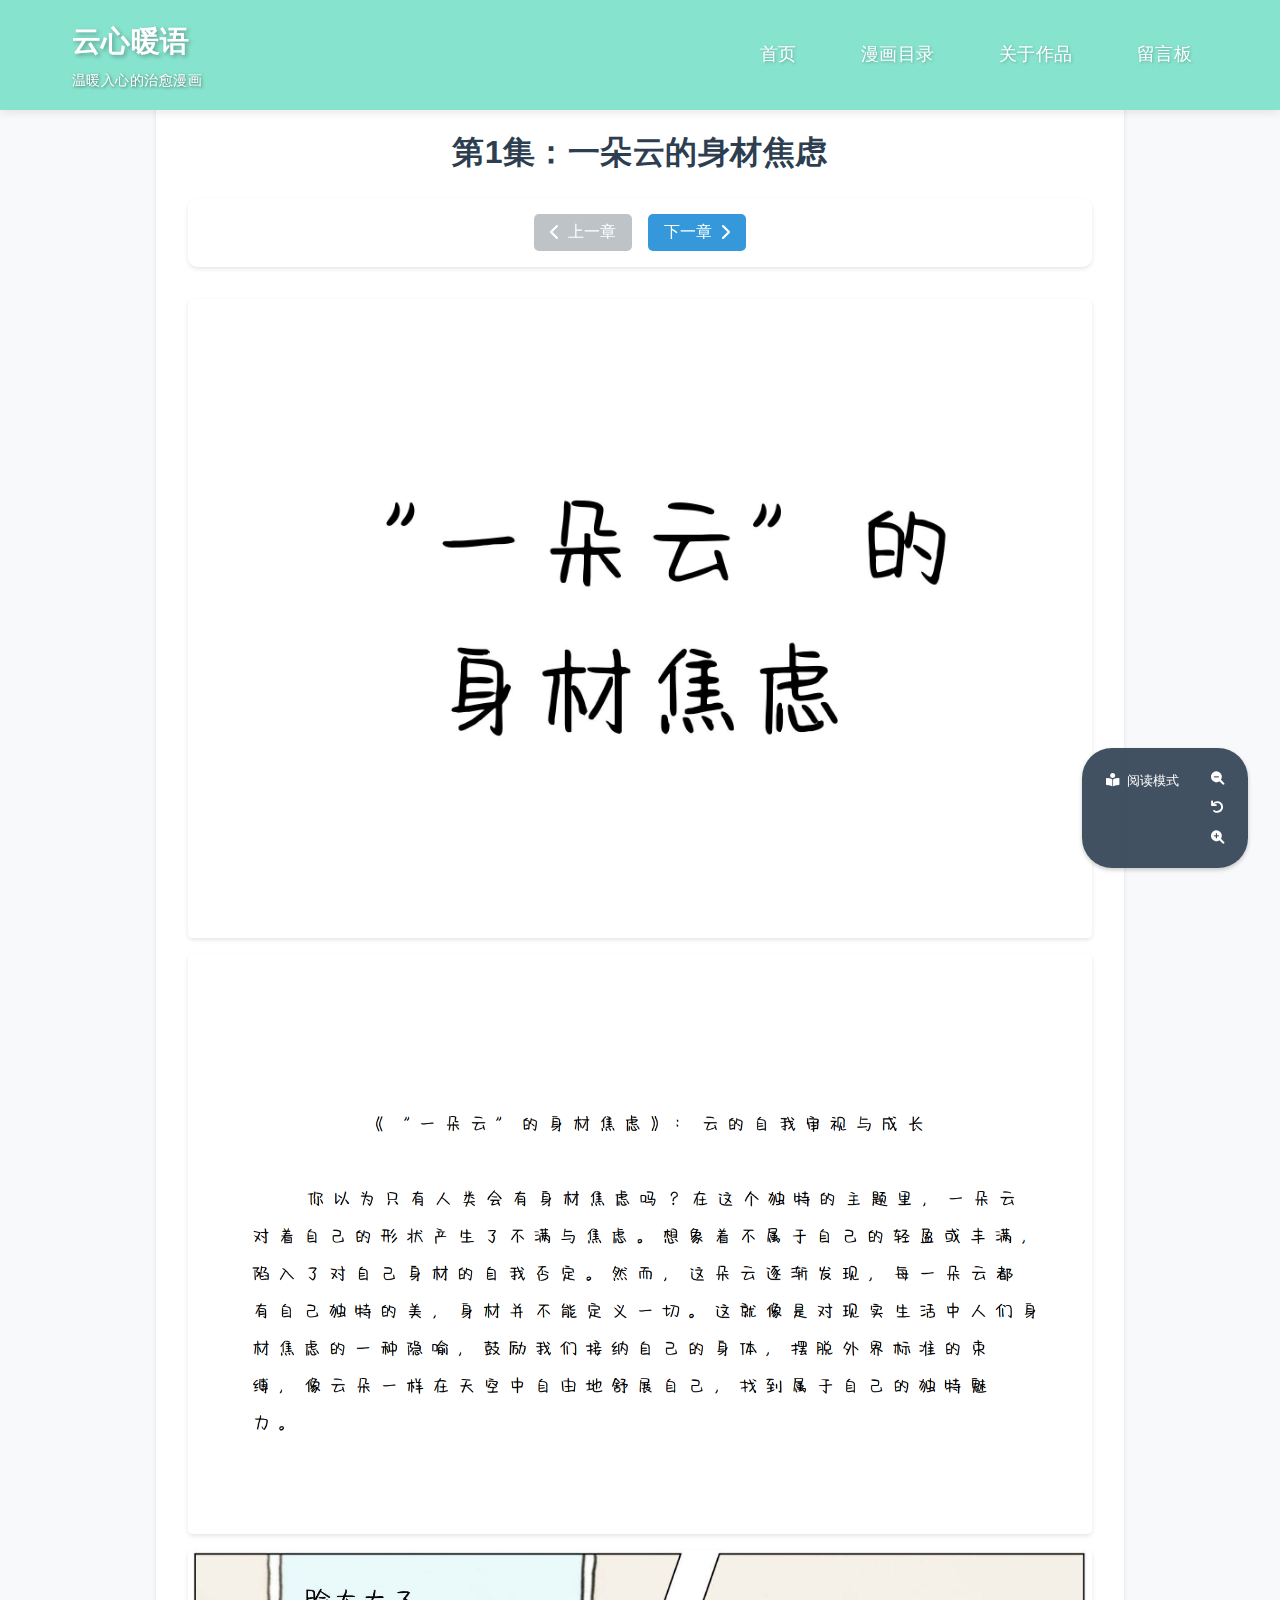
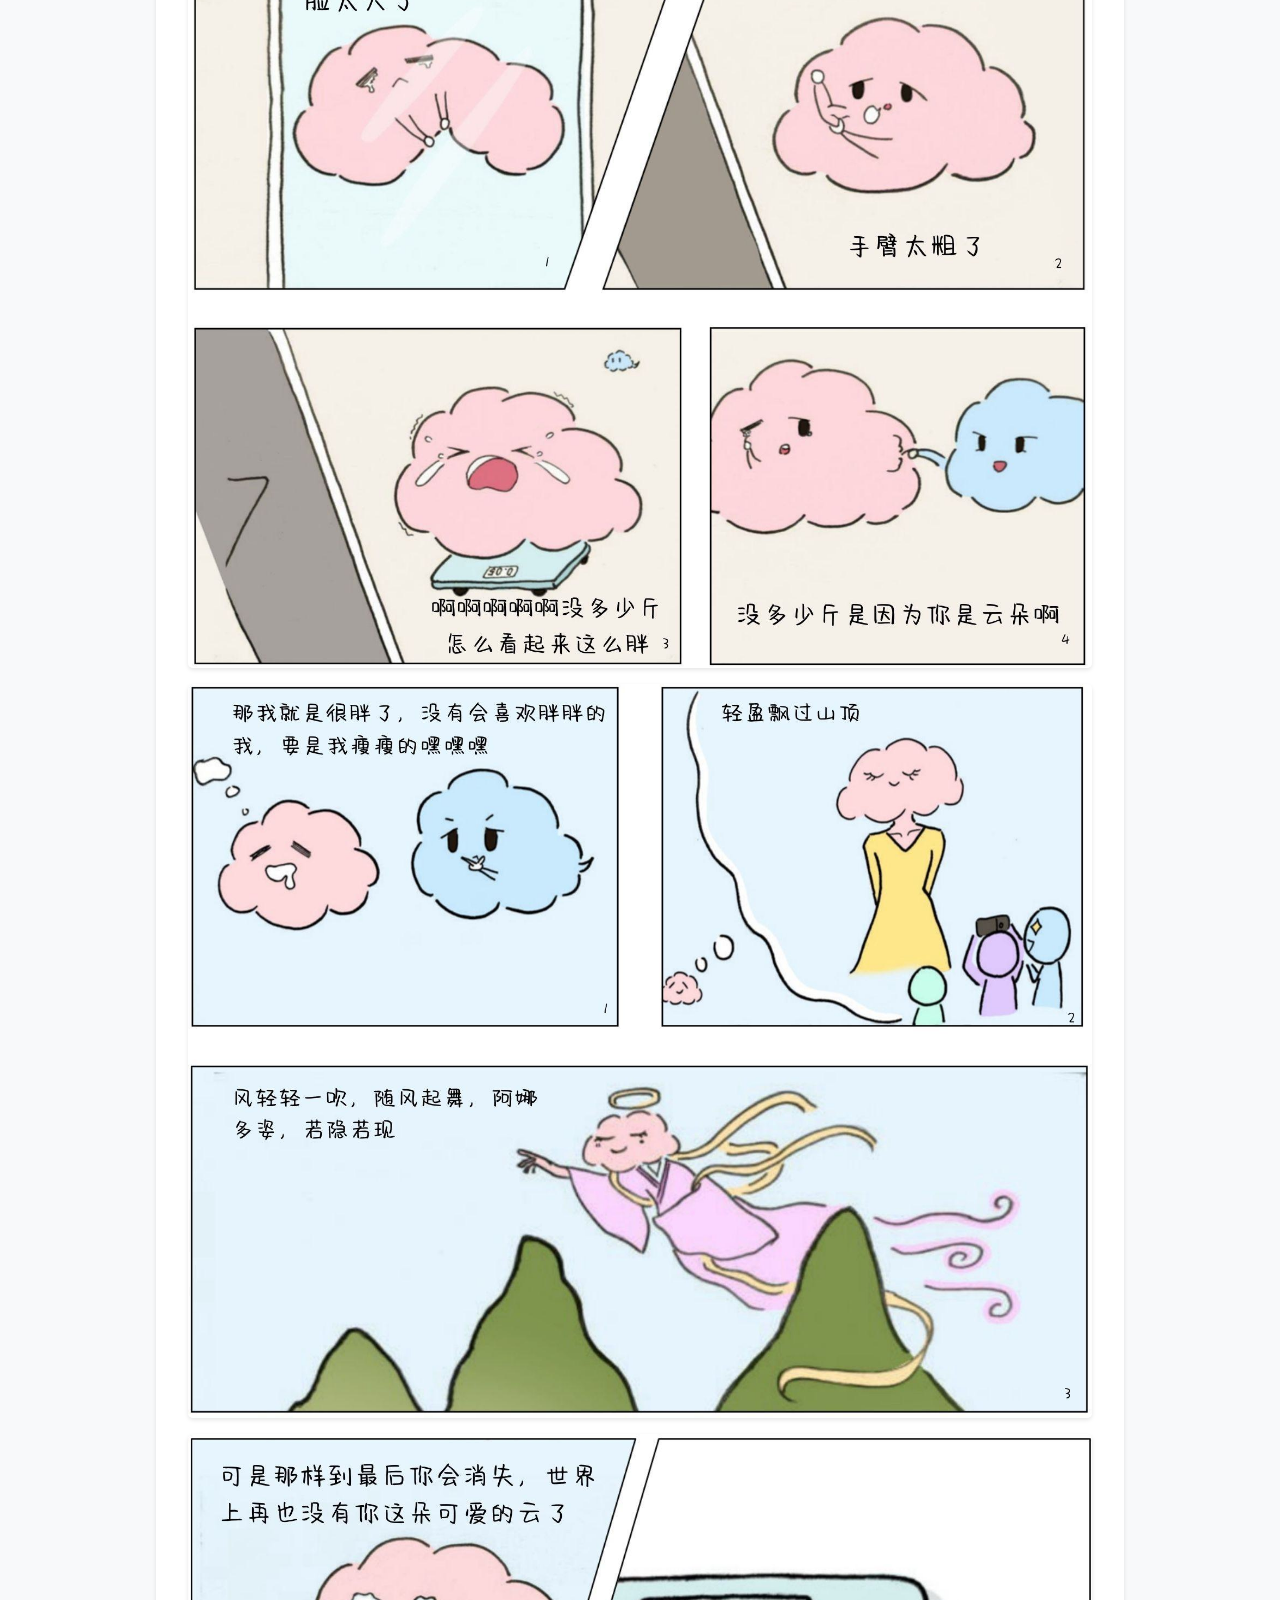
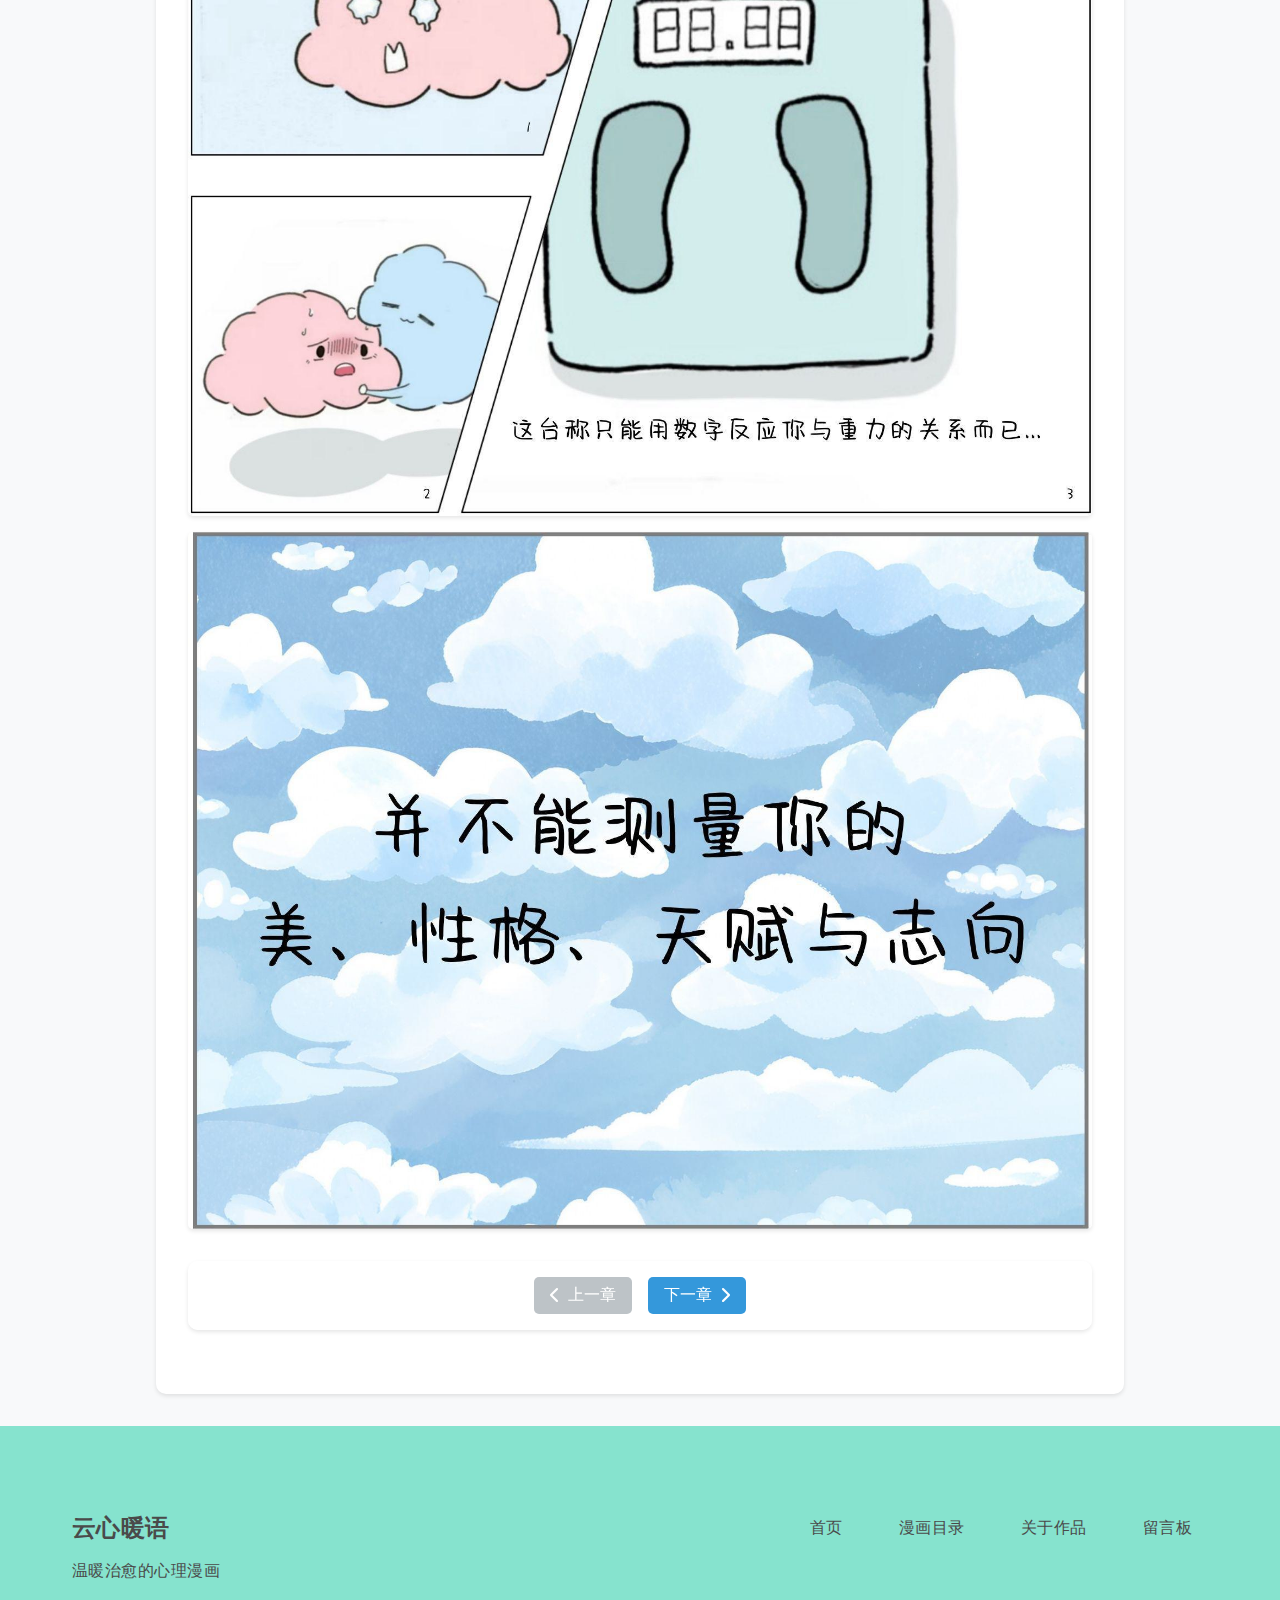
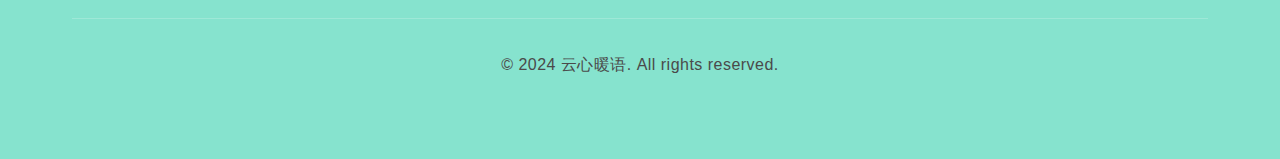
==== reader.html @ ce9400ea "Add files via upload" ====
<!DOCTYPE html>
<html lang="zh">
<head>
    <meta charset="UTF-8">
    <meta name="viewport" content="width=device-width, initial-scale=1.0">
    <title>漫画阅读 - 云心暖语</title>
    <link rel="stylesheet" href="css/style.css">
    <link rel="stylesheet" href="css/reader.css">
    <link rel="stylesheet" href="https://cdnjs.cloudflare.com/ajax/libs/font-awesome/6.0.0/css/all.min.css">
</head>
<body class="reader-page">
    <nav class="main-nav">
        <div class="nav-content">
            <div class="logo">
                <h1>云心暖语</h1>
                <p class="tagline">温暖入心的治愈漫画</p>
            </div>
            <div class="nav-links">
                <a href="index.html">首页</a>
                <a href="comics.html">漫画目录</a>
                <a href="about.html">关于作品</a>
                <a href="message-board.html">留言板</a>
            </div>
        </div>
    </nav>

    <main class="reader-main">
        <div class="reader-container">
            <div class="chapter-info">
                <h2 id="chapterTitle">正在加载...</h2>
                <div class="chapter-navigation">
                    <button id="prevChapter" class="nav-button" title="上一章">
                        <i class="fas fa-chevron-left"></i> 上一章
                    </button>
                    <button id="nextChapter" class="nav-button" title="下一章">
                        下一章 <i class="fas fa-chevron-right"></i>
                    </button>
                </div>
            </div>

            <div id="comicPages" class="comic-pages">
                <!-- 第1集：一朵云的身材焦虑 -->
                <div class="chapter-pages" data-chapter="1">
                    <img src="images/1/1.jpg" alt="第1集 第1页" class="comic-page">
                    <img src="images/1/0.png" alt="第1集 第0页" class="comic-page">
                    <img src="images/1/2.jpg" alt="第1集 第2页" class="comic-page">
                    <img src="images/1/3.jpg" alt="第1集 第3页" class="comic-page">
                    <img src="images/1/4.jpg" alt="第1集 第4页" class="comic-page">
                    <img src="images/1/5.jpg" alt="第1集 第5页" class="comic-page">
                </div>
                <!-- 第2集：感谢你的出现 -->
                <div class="chapter-pages" data-chapter="2">
                    <img src="images/2/1.jpg" alt="第2集 第1页" class="comic-page">
                    <img src="images/2/0.png" alt="第2集 第0页" class="comic-page">
                    <img src="images/2/2.jpg" alt="第2集 第2页" class="comic-page">
                    <img src="images/2/3.jpg" alt="第2集 第3页" class="comic-page">
                    <img src="images/2/4.jpg" alt="第2集 第4页" class="comic-page">
                    <img src="images/2/5.jpg" alt="第2集 第5页" class="comic-page">
                    <img src="images/2/6.jpg" alt="第2集 第6页" class="comic-page">
                </div>
                <!-- 第3集：接受离别，就像接受一个人的来到一样 -->
                <div class="chapter-pages" data-chapter="3">
                    <img src="images/3/1.jpg" alt="第3集 第1页" class="comic-page">
                    <img src="images/3/0.jpg" alt="第3集 第0页" class="comic-page">
                    <img src="images/3/2.jpg" alt="第3集 第2页" class="comic-page">
                    <img src="images/3/3.jpg" alt="第3集 第3页" class="comic-page">
                    <img src="images/3/4.jpg" alt="第3集 第4页" class="comic-page">
                    <img src="images/3/5.jpg" alt="第3集 第5页" class="comic-page">
                    <img src="images/3/6.jpg" alt="第3集 第6页" class="comic-page">
                </div>
                <!-- 第4集：平凡的非凡 -->
                <div class="chapter-pages" data-chapter="4">
                    <img src="images/4/1.jpg" alt="第4集 第1页" class="comic-page">
                    <img src="images/4/0.png" alt="第4集 第0页" class="comic-page">
                    <img src="images/4/2.jpg" alt="第4集 第2页" class="comic-page">
                    <img src="images/4/3.jpg" alt="第4集 第3页" class="comic-page">
                    <img src="images/4/4.jpg" alt="第4集 第4页" class="comic-page">
                    <img src="images/4/5.jpg" alt="第4集 第5页" class="comic-page">
                </div>
                <!-- 第5集：送给敏感的你 -->
                <div class="chapter-pages" data-chapter="5">
                    <img src="images/5/1.jpg" alt="第5集 第1页" class="comic-page">
                    <img src="images/5/0.png" alt="第5集 第0页" class="comic-page">
                    <img src="images/5/2.jpg" alt="第5集 第2页" class="comic-page">
                    <img src="images/5/3.jpg" alt="第5集 第3页" class="comic-page">
                    <img src="images/5/4.jpg" alt="第5集 第4页" class="comic-page">
                    <img src="images/5/5.jpg" alt="第5集 第5页" class="comic-page">
                    <img src="images/5/6.jpg" alt="第5集 第6页" class="comic-page">
                </div>
                <!-- 第6集：社恐人自有出路 -->
                <div class="chapter-pages" data-chapter="6">
                    <img src="images/6/1.jpg" alt="第6集 第1页" class="comic-page">
                    <img src="images/6/0.png" alt="第6集 第0页" class="comic-page">
                    <img src="images/6/2.jpg" alt="第6集 第2页" class="comic-page">
                    <img src="images/6/3.jpg" alt="第6集 第3页" class="comic-page">
                    <img src="images/6/4.jpg" alt="第6集 第4页" class="comic-page">
                    <img src="images/6/5.jpg" alt="第6集 第5页" class="comic-page">
                    <img src="images/6/6.jpg" alt="第6集 第6页" class="comic-page">
                </div>
                <!-- 第7集：若即若离的朋友 -->
                <div class="chapter-pages" data-chapter="7">
                    <img src="images/7/1.jpg" alt="第7集 第1页" class="comic-page">
                    <img src="images/7/0.png" alt="第7集 第0页" class="comic-page">
                    <img src="images/7/2.jpg" alt="第7集 第2页" class="comic-page">
                    <img src="images/7/3.jpg" alt="第7集 第3页" class="comic-page">
                    <img src="images/7/4.jpg" alt="第7集 第4页" class="comic-page">
                    <img src="images/7/5.jpg" alt="第7集 第5页" class="comic-page">
                    <img src="images/7/6.jpg" alt="第7集 第6页" class="comic-page">
                    <img src="images/7/7.jpg" alt="第7集 第7页" class="comic-page">
                </div>
                <!-- 第8集：完美爱人 -->
                <div class="chapter-pages" data-chapter="8">
                    <img src="images/8/1.jpg" alt="第8集 第1页" class="comic-page">
                    <img src="images/8/0.png" alt="第8集 第0页" class="comic-page">
                    <img src="images/8/2.jpg" alt="第8集 第2页" class="comic-page">
                    <img src="images/8/3.jpg" alt="第8集 第3页" class="comic-page">
                    <img src="images/8/4.jpg" alt="第8集 第4页" class="comic-page">
                    <img src="images/8/5.jpg" alt="第8集 第5页" class="comic-page">
                    <img src="images/8/6.jpg" alt="第8集 第6页" class="comic-page">
                    <img src="images/8/7.jpg" alt="第8集 第7页" class="comic-page">
                    <img src="images/8/8.jpg" alt="第8集 第8页" class="comic-page">
                    <img src="images/8/9.jpg" alt="第8集 第9页" class="comic-page">
                    <img src="images/8/10.jpg" alt="第8集 第10页" class="comic-page">
                </div>
            </div>

            <div class="page-navigation">
                <button id="prevPage" class="nav-button" title="上一页">
                    <i class="fas fa-chevron-left"></i> 上一页
                </button>
                <span id="pageInfo" class="page-info">页面 0/0</span>
                <button id="nextPage" class="nav-button" title="下一页">
                    下一页 <i class="fas fa-chevron-right"></i>
                </button>
            </div>

            <div class="chapter-navigation bottom-nav">
                <button id="prevChapterBottom" class="nav-button" title="上一章">
                    <i class="fas fa-chevron-left"></i> 上一章
                </button>
                <button id="nextChapterBottom" class="nav-button" title="下一章">
                    下一章 <i class="fas fa-chevron-right"></i>
                </button>
            </div>
        </div>
    </main>

    <div class="reading-controls">
        <div class="reading-mode">
            <button id="toggleReadingMode" class="control-button" title="切换阅读模式">
                <i class="fas fa-book-reader"></i>
                <span>阅读模式</span>
            </button>
        </div>
        <div class="zoom-controls">
            <button id="zoomOut" class="control-button" title="缩小">
                <i class="fas fa-search-minus"></i>
            </button>
            <button id="zoomReset" class="control-button" title="重置大小">
                <i class="fas fa-undo"></i>
            </button>
            <button id="zoomIn" class="control-button" title="放大">
                <i class="fas fa-search-plus"></i>
            </button>
        </div>
    </div>

    <footer>
        <div class="container">
            <div class="footer-content">
                <div class="footer-info">
                    <h3>云心暖语</h3>
                    <p>温暖治愈的心理漫画</p>
                </div>
                <div class="footer-links">
                    <a href="index.html">首页</a>
                    <a href="comics.html">漫画目录</a>
                    <a href="about.html">关于作品</a>
                    <a href="message-board.html">留言板</a>
                </div>
            </div>
            <div class="footer-bottom">
                <p>&copy; 2024 云心暖语. All rights reserved.</p>
            </div>
        </div>
    </footer>

    <script src="js/main.js"></script>
    <script src="js/reader.js"></script>
</body>
</html>
---- css/style.css ----
/* 全局样式重置 */
* {
    margin: 0;
    padding: 0;
    box-sizing: border-box;
}

/* 自定义字体 */
@font-face {
    font-family: 'YeZiGongChangChunRiGongYuan';
    src: url('../font/YeZiGongChangChunRiGongYuanTi/YeZiGongChangChunRiGongYuanTi-2.ttf') format('truetype');
    font-weight: normal;
    font-style: normal;
}

body {
    font-family: 'YeZiGongChangChunRiGongYuan', 'Noto Sans SC', 'PingFang SC', -apple-system, BlinkMacSystemFont, 'Segoe UI', Roboto, sans-serif;
    line-height: 1.8;
    color: #6B7C93;
    background-color: #F0F2F5;
    letter-spacing: 0.03em;
}

/* 导航栏样式 */
.main-nav {
    position: fixed;
    top: 0;
    left: 0;
    width: 100%;
    background-color: #86E3CE;
    box-shadow: 0 2px 10px rgba(0, 0, 0, 0.1);
    z-index: 1000;
}

.nav-content {
    max-width: 1200px;
    margin: 0 auto;
    padding: 1rem 2rem;
    display: flex;
    justify-content: space-between;
    align-items: center;
}

.logo {
    display: flex;
    flex-direction: column;
    align-items: flex-start;
}

.logo h1 {
    font-size: 1.8rem;
    color: #ffffff;
    margin: 0;
    text-shadow: 2px 2px 4px rgba(0, 0, 0, 0.3);
}

.logo .tagline {
    font-size: 0.9rem;
    color: rgb(255, 255, 255);
    margin: 0;
    text-shadow: 1px 1px 3px rgba(0, 0, 0, 0.534);
}

.nav-links {
    display: flex;
    gap: 2rem;
}

.nav-links a {
    color: #FFFFFF;
    text-decoration: none;
    font-size: 1.1rem;
    padding: 0.5rem 1rem;
    border-radius: 20px;
    transition: all 0.3s ease;
    text-shadow: 1px 1px 3px rgba(0, 0, 0, 0.25);
}

.nav-links a:hover,
.nav-links a.active {
    background-color: #FFDD94;
    color: #4A4A4A;
}

/* 英雄区域样式 */
.hero {
    height: 100vh;
    background: linear-gradient(135deg, #B5EEE3, #FFE7B3);
    display: flex;
    align-items: center;
    justify-content: center;
    text-align: center;
    color: #FFFFFF;
}

.hero-content h1 {
    font-size: 4rem;
    margin-bottom: 1rem;
    animation: fadeInUp 1s ease;
    text-shadow: 2px 2px 6px rgba(0, 0, 0, 0.4);
}

.hero-content .hero-intro {
    font-size: 1.3rem;
    line-height: 2;
    color: #666666;
    text-shadow: 1px 1px 2px rgba(0, 0, 0, 0.05);
    margin-bottom: 2rem;
    animation: fadeInUp 1s ease 0.3s;
    opacity: 0;
    animation-fill-mode: forwards;
    max-width: 800px;
    margin: 0 auto 2rem;
}

.cta-button {
    display: inline-block;
    padding: 1rem 2rem;
    background-color: #FA897B;
    color: #fff;
    text-decoration: none;
    border-radius: 30px;
    font-size: 1.2rem;
    transition: all 0.4s ease;
    animation: fadeInUp 1s ease 0.6s forwards;
    opacity: 1;
    box-shadow: 0 4px 15px rgba(250, 137, 123, 0.3);
}

.cta-button:hover {
    background-color: #FFDD94;
    transform: translateY(-3px);
    box-shadow: 0 6px 20px rgba(255, 221, 148, 0.4);
}

/* 内容区域样式 */
.container {
    max-width: 1200px;
    margin: 0 auto;
    padding: 2rem;
}

/* 移动端响应式设计 */
@media (max-width: 768px) {
    .nav-content {
        padding: 0.8rem 1rem;
    }

    .logo h1 {
        font-size: 1.4rem;
    }

    .logo .tagline {
        font-size: 0.8rem;
    }

    .nav-links {
        position: fixed;
        top: 60px;
        left: -100%;
        width: 100%;
        height: calc(100vh - 60px);
        background-color: rgba(134, 227, 206, 0.95);
        flex-direction: column;
        align-items: center;
        justify-content: center;
        transition: left 0.3s ease;
    }

    .nav-links.active {
        left: 0;
    }

    .nav-links a {
        font-size: 1.2rem;
        padding: 1rem 2rem;
        margin: 0.5rem 0;
    }

    .hero-content h1 {
        font-size: 2.5rem;
    }

    .hero-content .hero-intro {
        font-size: 1.1rem;
        padding: 0 1rem;
    }

    .cta-button {
        padding: 0.8rem 1.6rem;
        font-size: 1rem;
    }

    .intro h2 {
        font-size: 2rem;
    }

    .intro p {
        font-size: 1rem;
        padding: 0 1rem;
    }

    .comics-grid {
        grid-template-columns: 1fr;
        padding: 1rem;
    }
}

.intro {
    background-color: #fff;
    padding: 4rem 0;
}

.intro h2 {
    font-size: 2.5rem;
    color: #2c3e50;
    margin-bottom: 1.5rem;
    text-align: center;
}

.intro p {
    font-size: 1.2rem;
    color: #7f8c8d;
    text-align: center;
    max-width: 800px;
    margin: 0 auto;
}

/* 漫画卡片网格 */
.comics-grid {
    display: grid;
    grid-template-columns: repeat(auto-fit, minmax(300px, 1fr));
    gap: 2rem;
    margin-top: 2rem;
}

.comic-card {
    background: #FFFFFF;
    border-radius: 15px;
    overflow: hidden;
    box-shadow: 0 4px 15px rgba(134, 227, 206, 0.2);
    transition: all 0.4s ease;
}

.comic-card:hover {
    transform: translateY(-10px);
}

.comic-card img {
    width: 100%;
    height: 200px;
    object-fit: cover;
}

.comic-info {
    padding: 1.5rem;
}

.comic-info h3 {
    font-size: 1.2rem;
    color: #4a4a4a;
    margin-bottom: 1rem;
    font-weight: 500;
}

.read-button {
    display: inline-block;
    padding: 0.8rem 1.5rem;
    background-color: #CCABDB;
    color: #fff;
    text-decoration: none;
    border-radius: 25px;
    transition: all 0.4s ease;
    box-shadow: 0 4px 15px rgba(204, 171, 219, 0.3);
}

.read-button:hover {
    background-color: #FA897B;
    transform: translateY(-2px);
    box-shadow: 0 6px 20px rgba(250, 137, 123, 0.4);
}

.view-all {
    text-align: center;
    margin-top: 3rem;
}

.view-all-button {
    display: inline-block;
    padding: 1rem 2.5rem;
    font-size: 1.2rem;
    text-decoration: none;
    color: #fff;
    background: linear-gradient(135deg, #86E3CE, #CCABDB);
    border-radius: 30px;
    transition: all 0.4s ease;
    box-shadow: 0 4px 15px rgba(134, 227, 206, 0.3);
}

.view-all-button:hover {
    background: linear-gradient(135deg, #CCABDB, #FA897B);
    transform: translateY(-3px);
    box-shadow: 0 8px 25px rgba(204, 171, 219, 0.5);
}

/* 页脚样式 */
footer {
    background-color: #86E3CE;
    color: #4A4A4A;
    padding: 3rem 0;
    margin-top: 2rem;
}

.footer-content {
    display: flex;
    justify-content: space-between;
    align-items: flex-start;
    margin-bottom: 2rem;
}

.footer-info h3 {
    font-size: 1.5rem;
    margin-bottom: 0.5rem;
    color: #4A4A4A;
}

.footer-info p {
    color: #4A4A4A;
    font-size: 1rem;
}

.footer-links {
    display: flex;
    gap: 1.5rem;
}

.footer-links a {
    color: #4A4A4A;
    text-decoration: none;
    transition: color 0.3s;
    font-size: 1rem;
    padding: 0.5rem 1rem;
    border-radius: 20px;
}

.footer-links a:hover {
    background-color: #FFDD94;
    color: #4A4A4A;
}

.footer-bottom {
    text-align: center;
    padding-top: 2rem;
    border-top: 1px solid rgba(255, 255, 255, 0.2);
    color: #4A4A4A;
}

/* 动画 */
@keyframes fadeInUp {
    from {
        opacity: 0;
        transform: translateY(20px);
    }
    to {
        opacity: 1;
        transform: translateY(0);
    }
}

/* 响应式设计 */
@media (max-width: 768px) {
    .nav-content {
        flex-direction: column;
        text-align: center;
    }

    .nav-links {
        margin-top: 1rem;
    }

    .nav-links a {
        margin: 0 1rem;
    }

    .hero-content h1 {
        font-size: 3rem;
    }

    .footer-content {
        flex-direction: column;
        text-align: center;
    }

    .footer-links {
        margin-top: 1rem;
    }

    .footer-links a {
        margin: 0 1rem;
    }
}
---- css/reader.css ----
/* 阅读器页面样式 */
.reader-page {
    background-color: #f8f9fa;
    padding-top: 60px;
}

.reader-main {
    max-width: 1000px;
    margin: 2rem auto;
    padding: 0 1rem;
}

.reader-container {
    background: #fff;
    border-radius: 10px;
    box-shadow: 0 2px 4px rgba(0,0,0,0.1);
    padding: 2rem;
}

/* 章节信息样式 */
.chapter-info {
    text-align: center;
    margin-bottom: 2rem;
}

.chapter-info h2 {
    font-size: 2rem;
    color: #2c3e50;
    margin-bottom: 1rem;
}

/* 导航按钮样式 */
.chapter-navigation {
    display: flex;
    justify-content: center;
    gap: 1rem;
    margin-bottom: 2rem;
}

.nav-button {
    padding: 0.5rem 1rem;
    background-color: #3498db;
    color: #fff;
    border: none;
    border-radius: 5px;
    cursor: pointer;
    font-size: 1rem;
    display: flex;
    align-items: center;
    gap: 0.5rem;
    transition: background-color 0.3s;
}

.nav-button:hover {
    background-color: #2980b9;
}

.nav-button:disabled {
    background-color: #bdc3c7;
    cursor: not-allowed;
}

/* 漫画页面容器 */
.comic-pages {
    text-align: center;
    margin: 2rem 0;
    transition: all 0.3s;
}

.comic-page {
    max-width: 100%;
    height: auto;
    border-radius: 5px;
    box-shadow: 0 2px 4px rgba(0,0,0,0.1);
    transition: transform 0.3s;
}

/* 页面导航 */
.page-navigation {
    display: none;
}

.page-info {
    font-size: 1.1rem;
    color: #7f8c8d;
}

/* 阅读控制面板 */
.reading-controls {
    position: fixed;
    bottom: 2rem;
    right: 2rem;
    display: flex;
    gap: 1rem;
    background-color: rgba(44, 62, 80, 0.9);
    padding: 1rem;
    border-radius: 30px;
    box-shadow: 0 2px 4px rgba(0,0,0,0.2);
    z-index: 1000;
}

.control-button {
    background: none;
    border: none;
    color: #fff;
    cursor: pointer;
    padding: 0.5rem;
    border-radius: 5px;
    display: flex;
    align-items: center;
    gap: 0.5rem;
    transition: background-color 0.3s;
}

.control-button:hover {
    background-color: rgba(255,255,255,0.1);
}

/* 阅读模式 */
.comic-page {
    margin-bottom: 1rem;
    display: block;
}

/* 章节导航按钮 */
.chapter-navigation {
    position: sticky;
    top: 1rem;
    z-index: 1000;
    background-color: rgba(255, 255, 255, 0.9);
    padding: 1rem;
    border-radius: 10px;
    box-shadow: 0 2px 4px rgba(0,0,0,0.1);
    backdrop-filter: blur(5px);
}

/* 响应式设计 */
@media (max-width: 768px) {
    .reader-container {
        padding: 1rem;
    }

    .chapter-info h2 {
        font-size: 1.5rem;
    }

    .nav-button {
        padding: 0.4rem 0.8rem;
        font-size: 0.9rem;
    }

    .reading-controls {
        bottom: 1rem;
        padding: 0.8rem;
    }
}
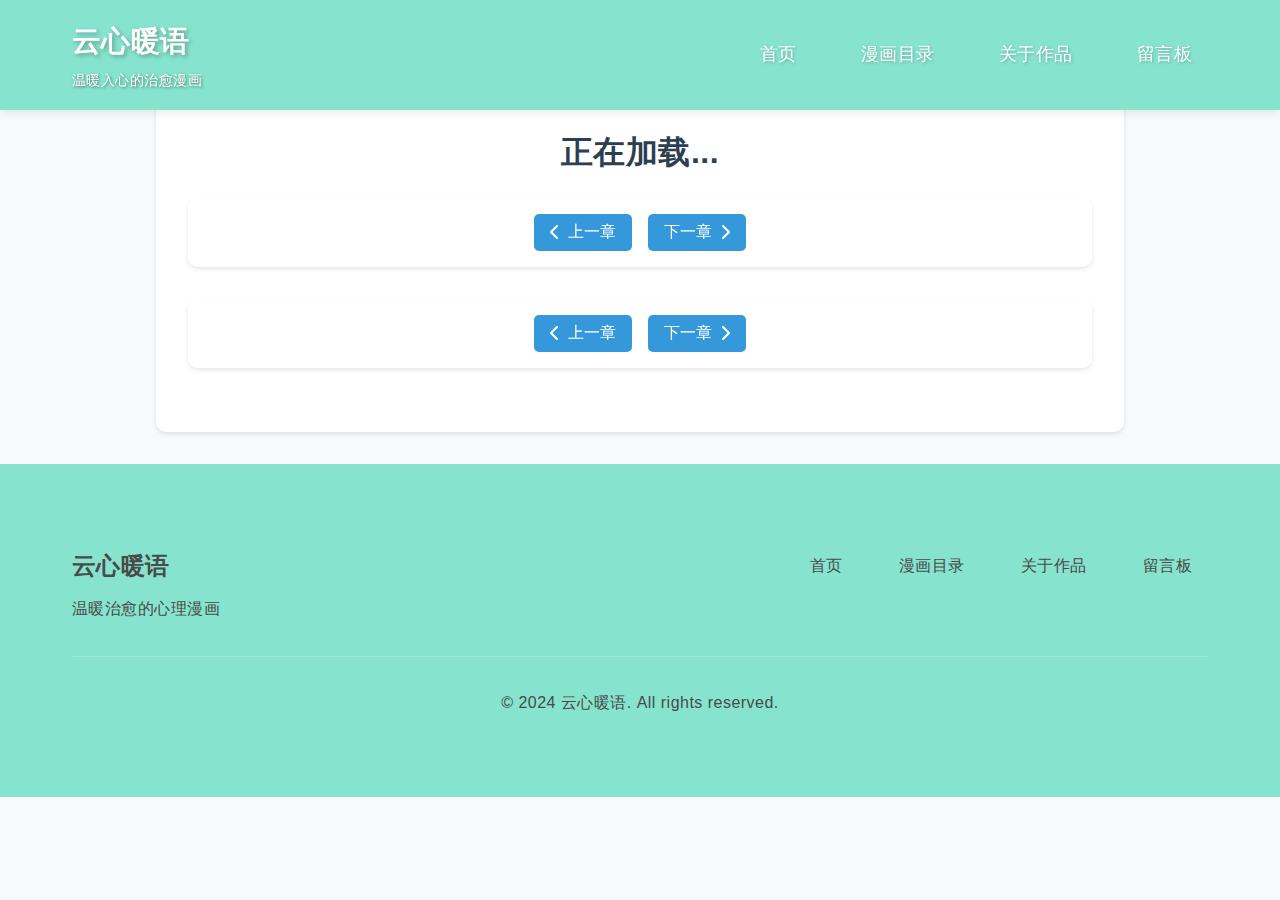
==== commit fded58ef: "Update reader.html" ====
--- a/reader.html
+++ b/reader.html
@@ -145,25 +145,7 @@
         </div>
     </main>
 
-    <div class="reading-controls">
-        <div class="reading-mode">
-            <button id="toggleReadingMode" class="control-button" title="切换阅读模式">
-                <i class="fas fa-book-reader"></i>
-                <span>阅读模式</span>
-            </button>
-        </div>
-        <div class="zoom-controls">
-            <button id="zoomOut" class="control-button" title="缩小">
-                <i class="fas fa-search-minus"></i>
-            </button>
-            <button id="zoomReset" class="control-button" title="重置大小">
-                <i class="fas fa-undo"></i>
-            </button>
-            <button id="zoomIn" class="control-button" title="放大">
-                <i class="fas fa-search-plus"></i>
-            </button>
-        </div>
-    </div>
+
 
     <footer>
         <div class="container">
@@ -188,4 +170,4 @@
     <script src="js/main.js"></script>
     <script src="js/reader.js"></script>
 </body>
-</html>+</html>
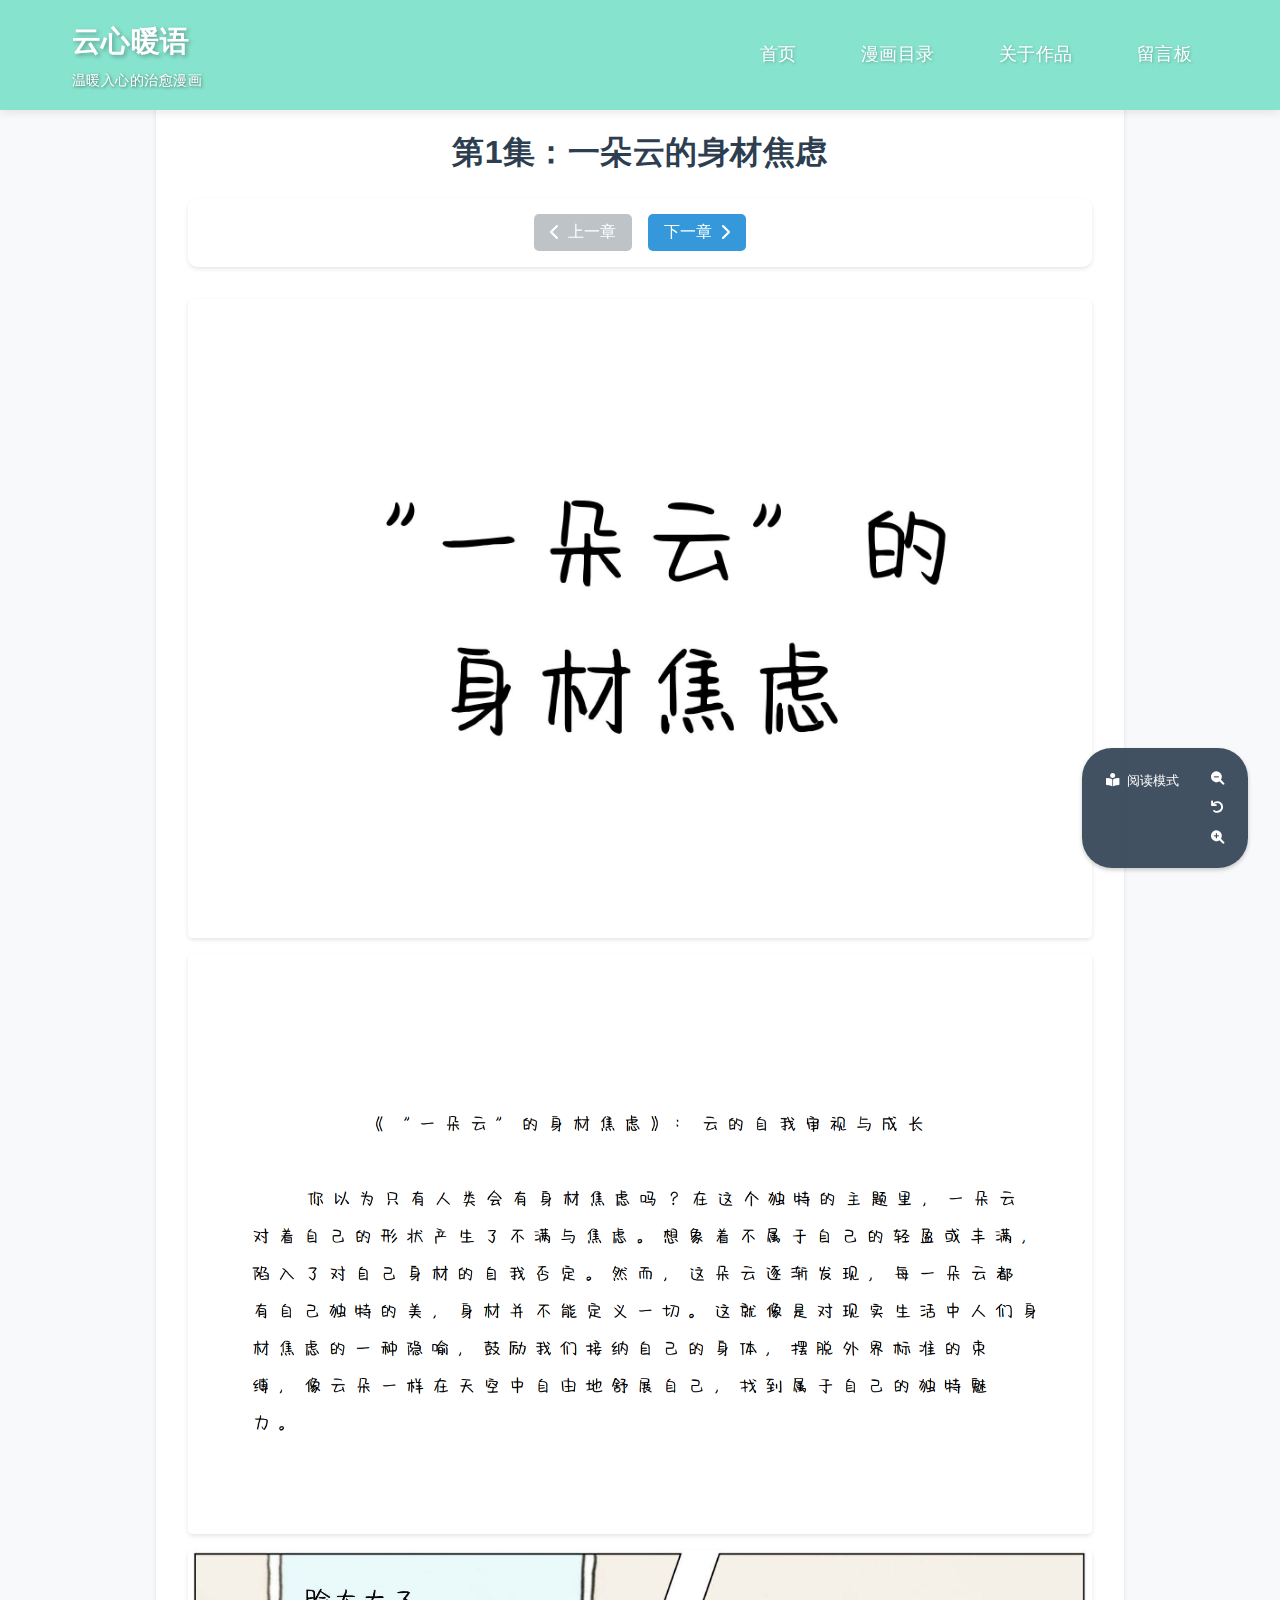
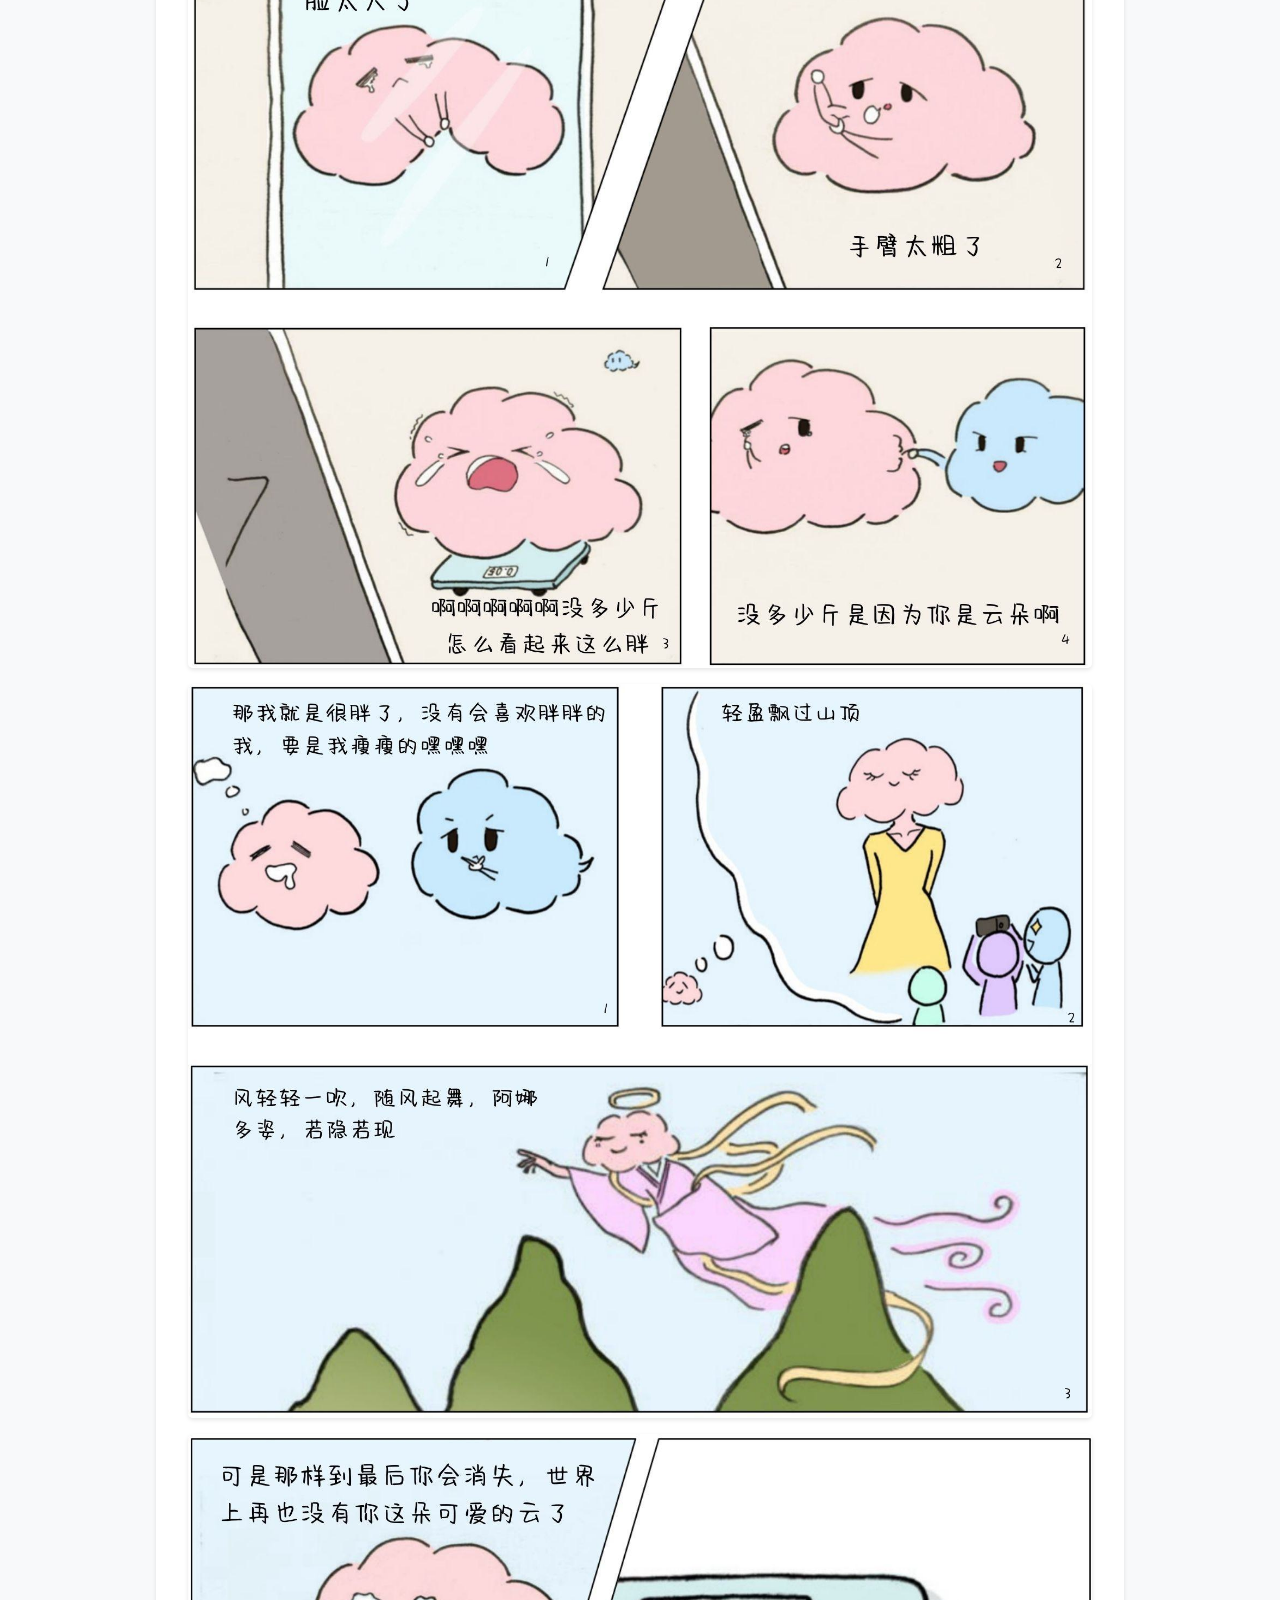
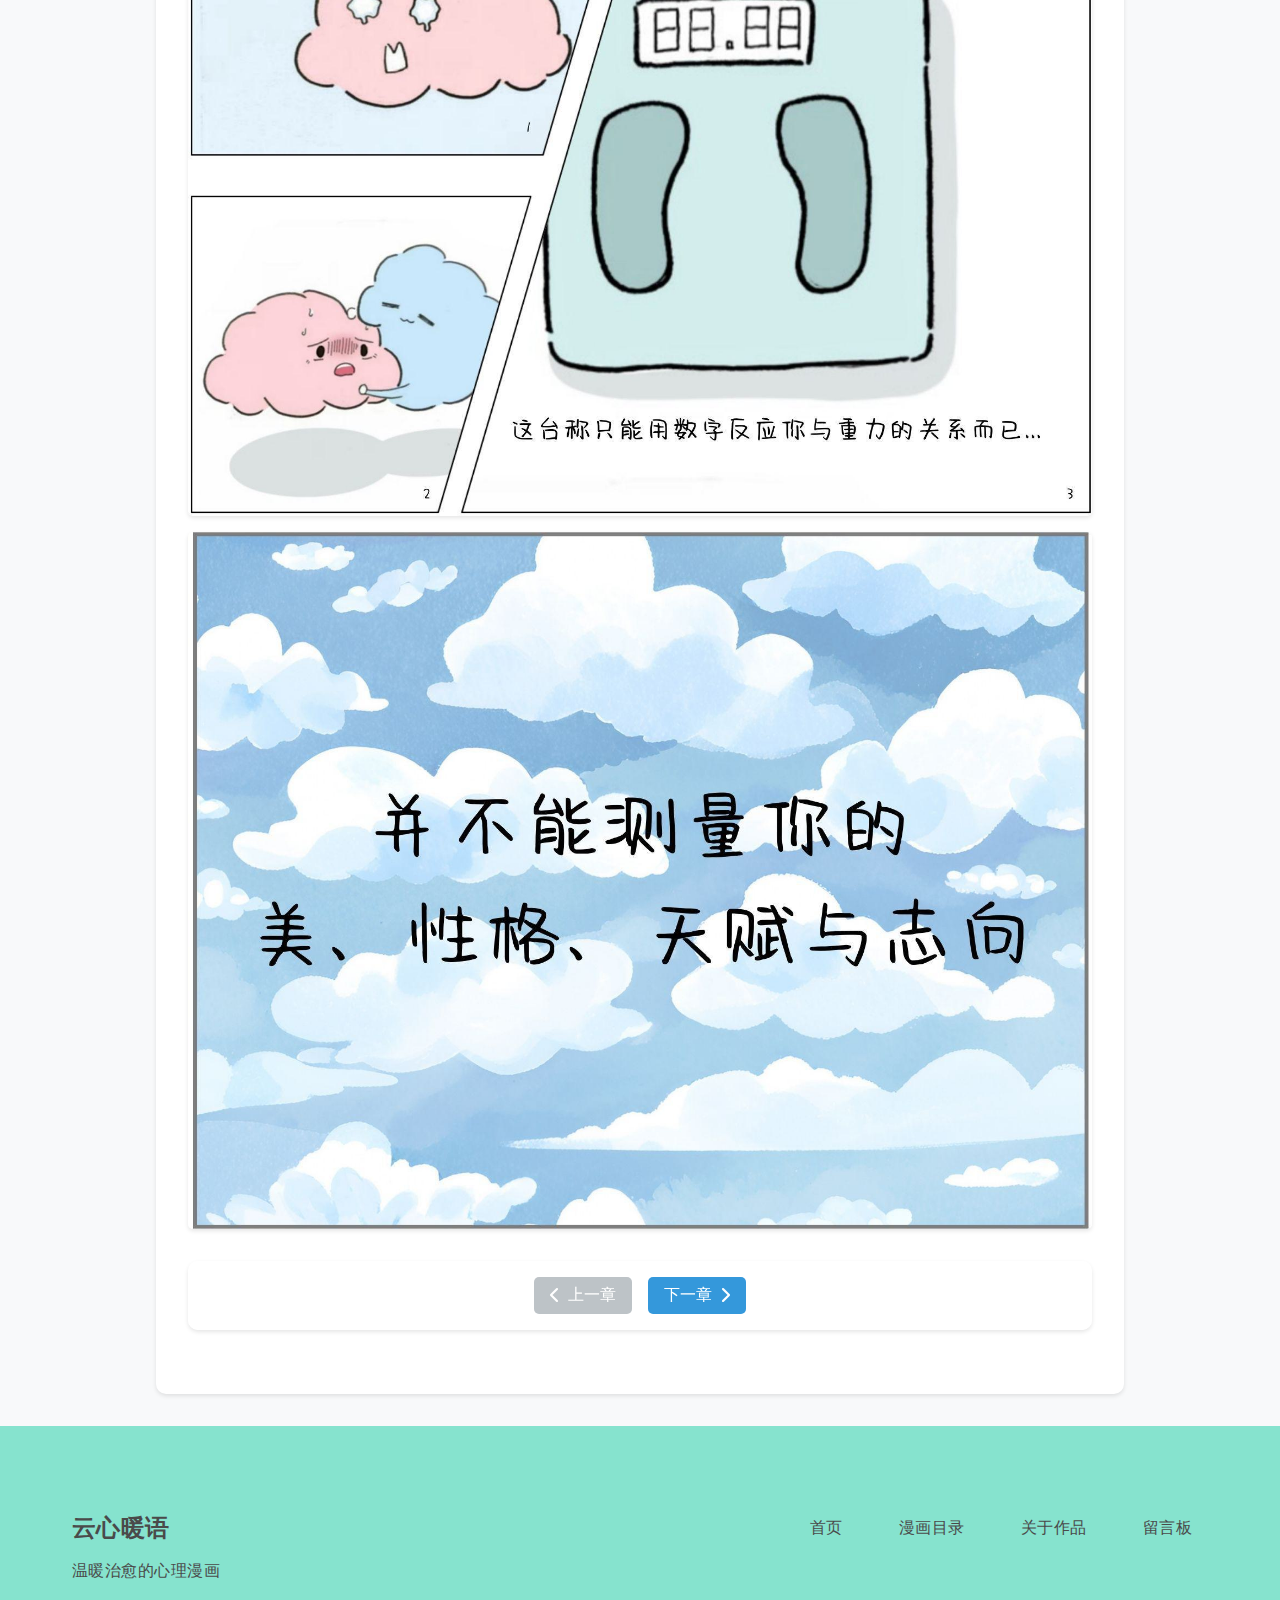
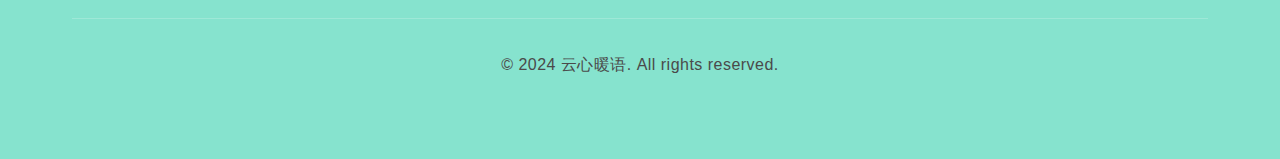
==== commit 75557774: "Update reader.html" ====
--- a/reader.html
+++ b/reader.html
@@ -145,7 +145,25 @@
         </div>
     </main>
 
-
+    <div class="reading-controls">
+        <div class="reading-mode">
+            <button id="toggleReadingMode" class="control-button" title="切换阅读模式">
+                <i class="fas fa-book-reader"></i>
+                <span>阅读模式</span>
+            </button>
+        </div>
+        <div class="zoom-controls">
+            <button id="zoomOut" class="control-button" title="缩小">
+                <i class="fas fa-search-minus"></i>
+            </button>
+            <button id="zoomReset" class="control-button" title="重置大小">
+                <i class="fas fa-undo"></i>
+            </button>
+            <button id="zoomIn" class="control-button" title="放大">
+                <i class="fas fa-search-plus"></i>
+            </button>
+        </div>
+    </div>
 
     <footer>
         <div class="container">
